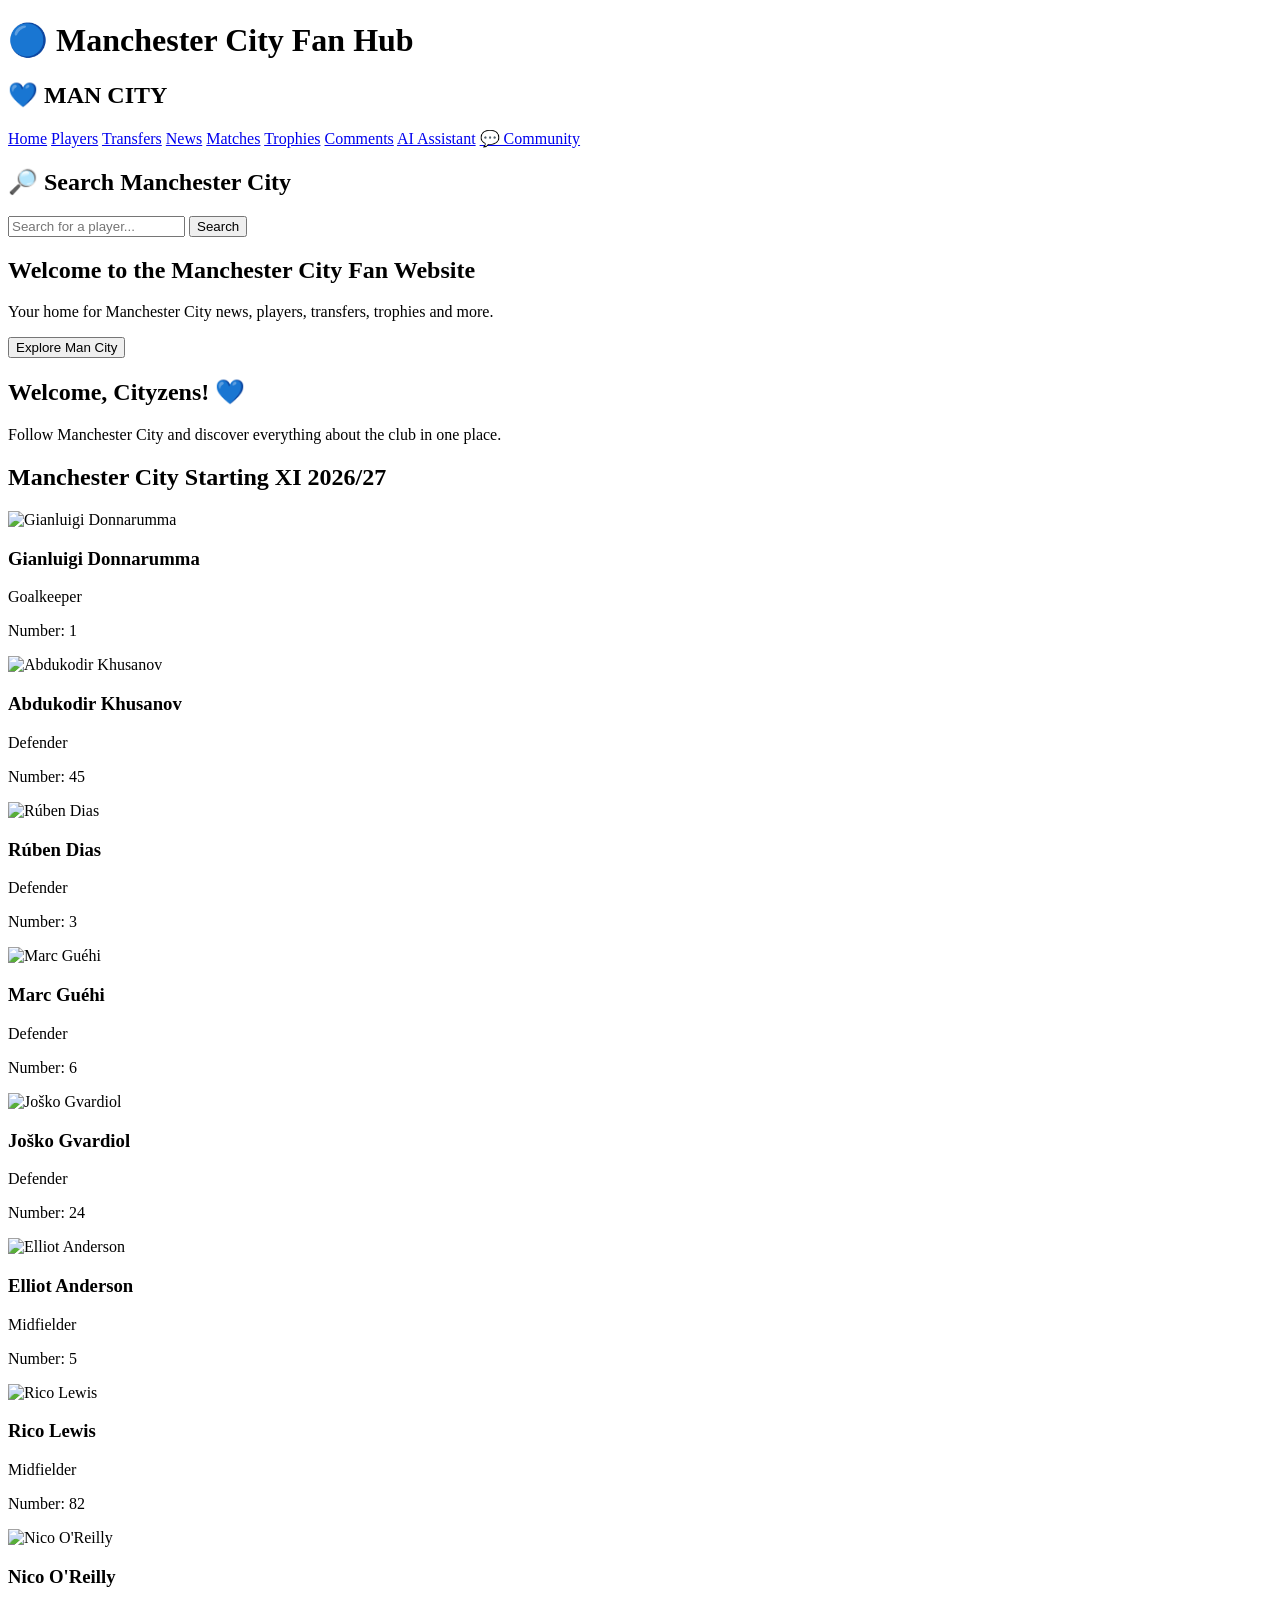
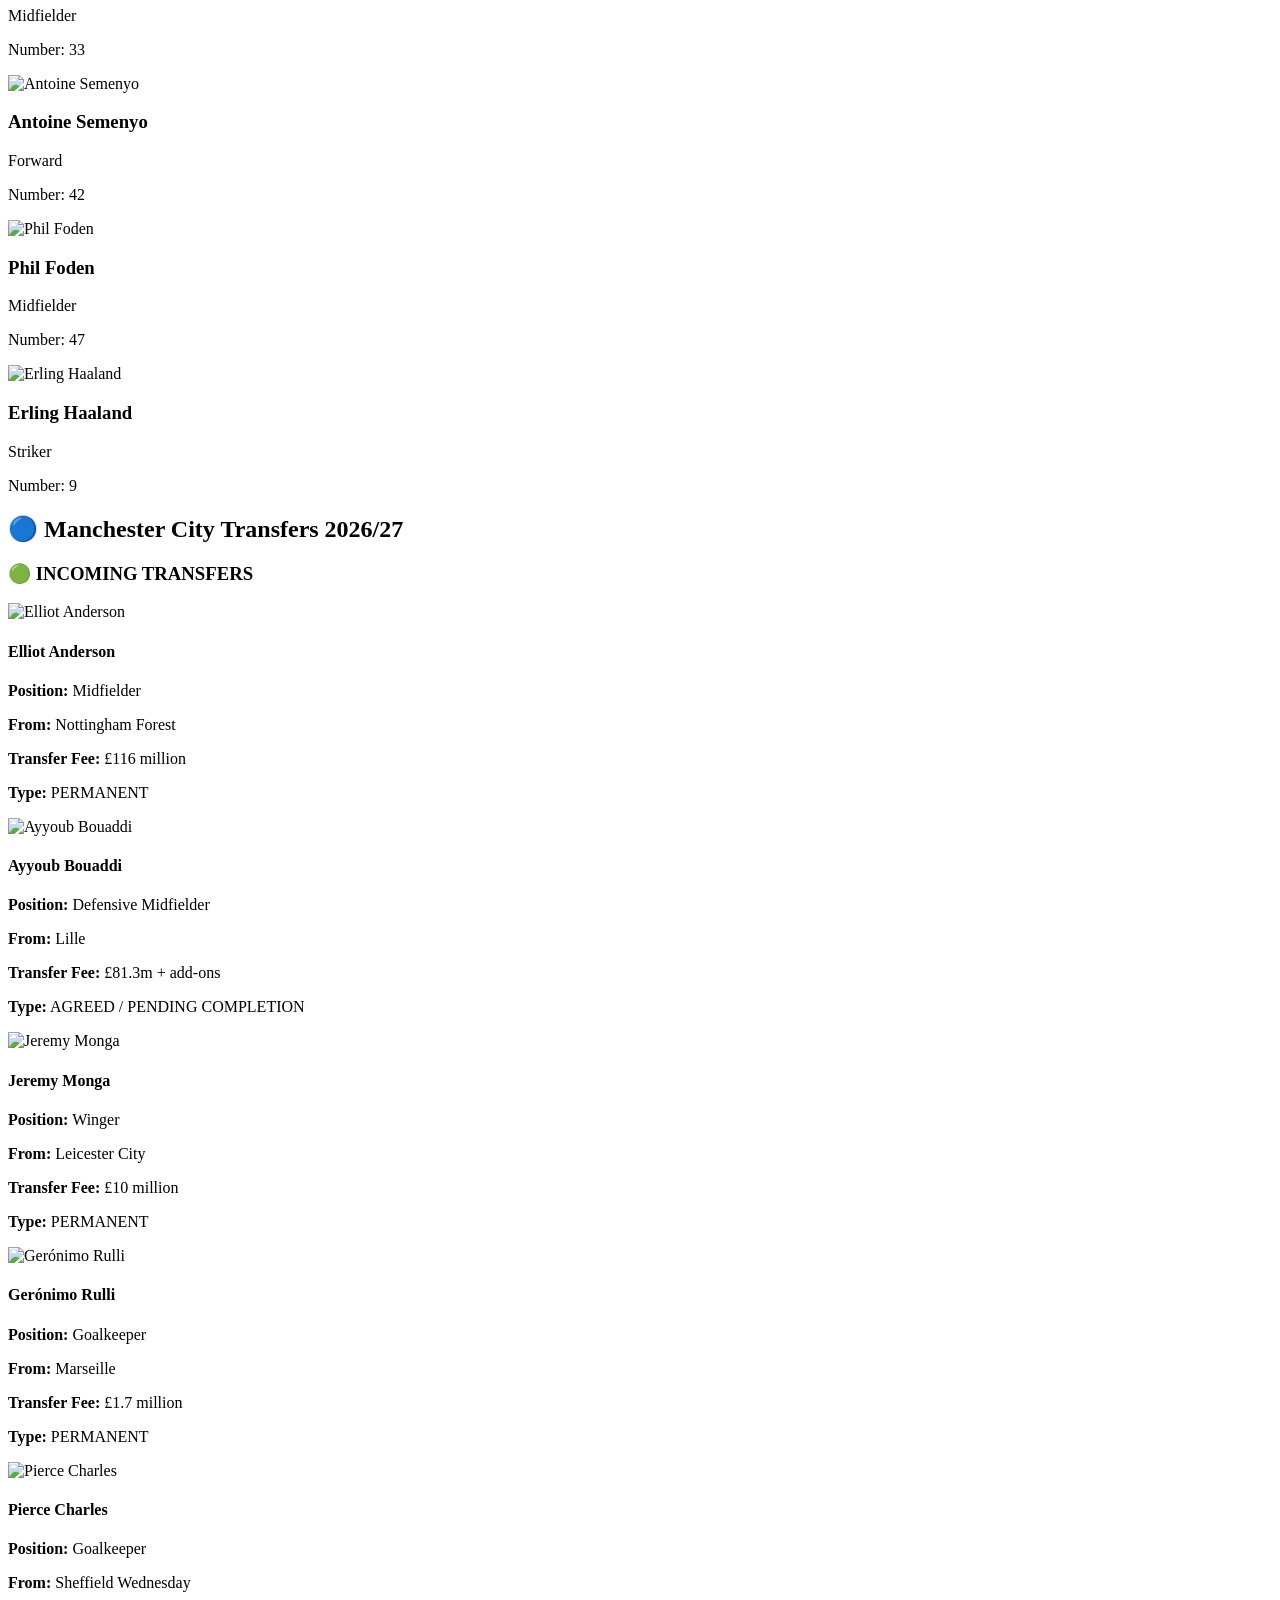
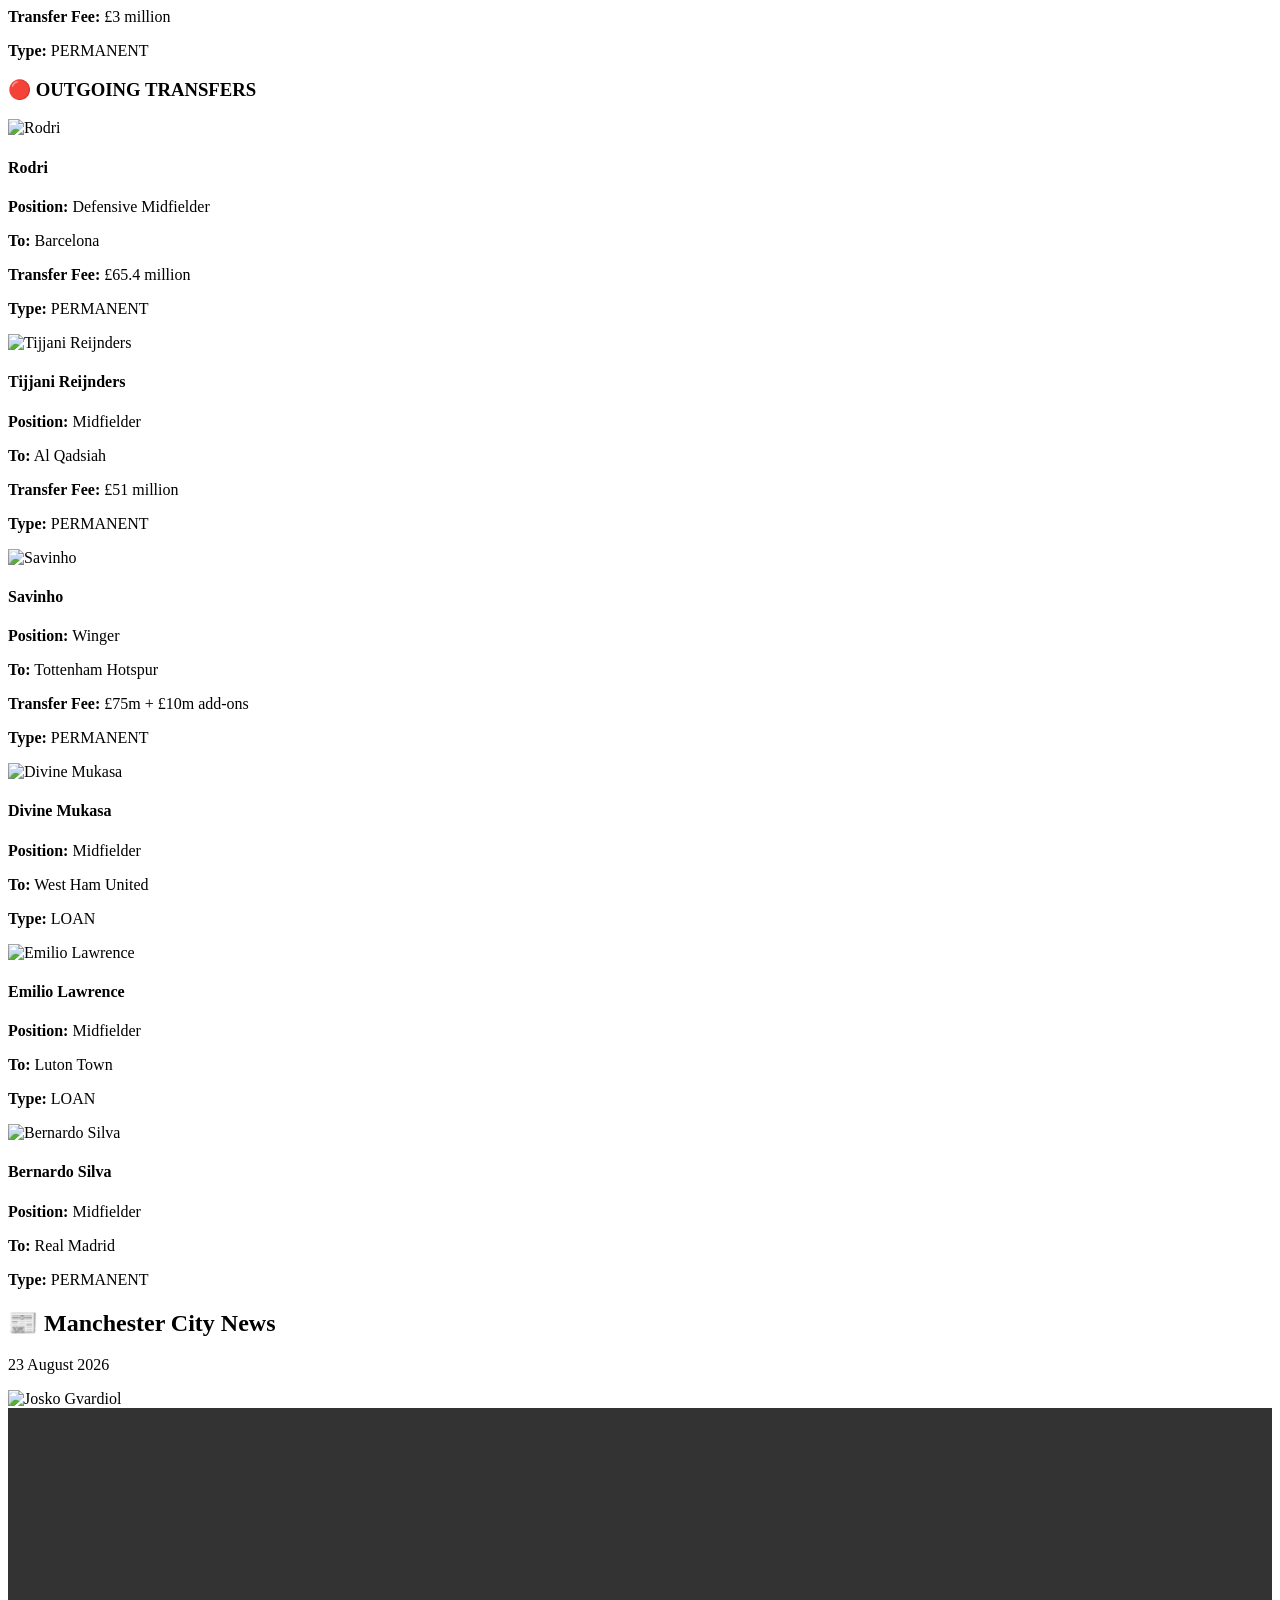
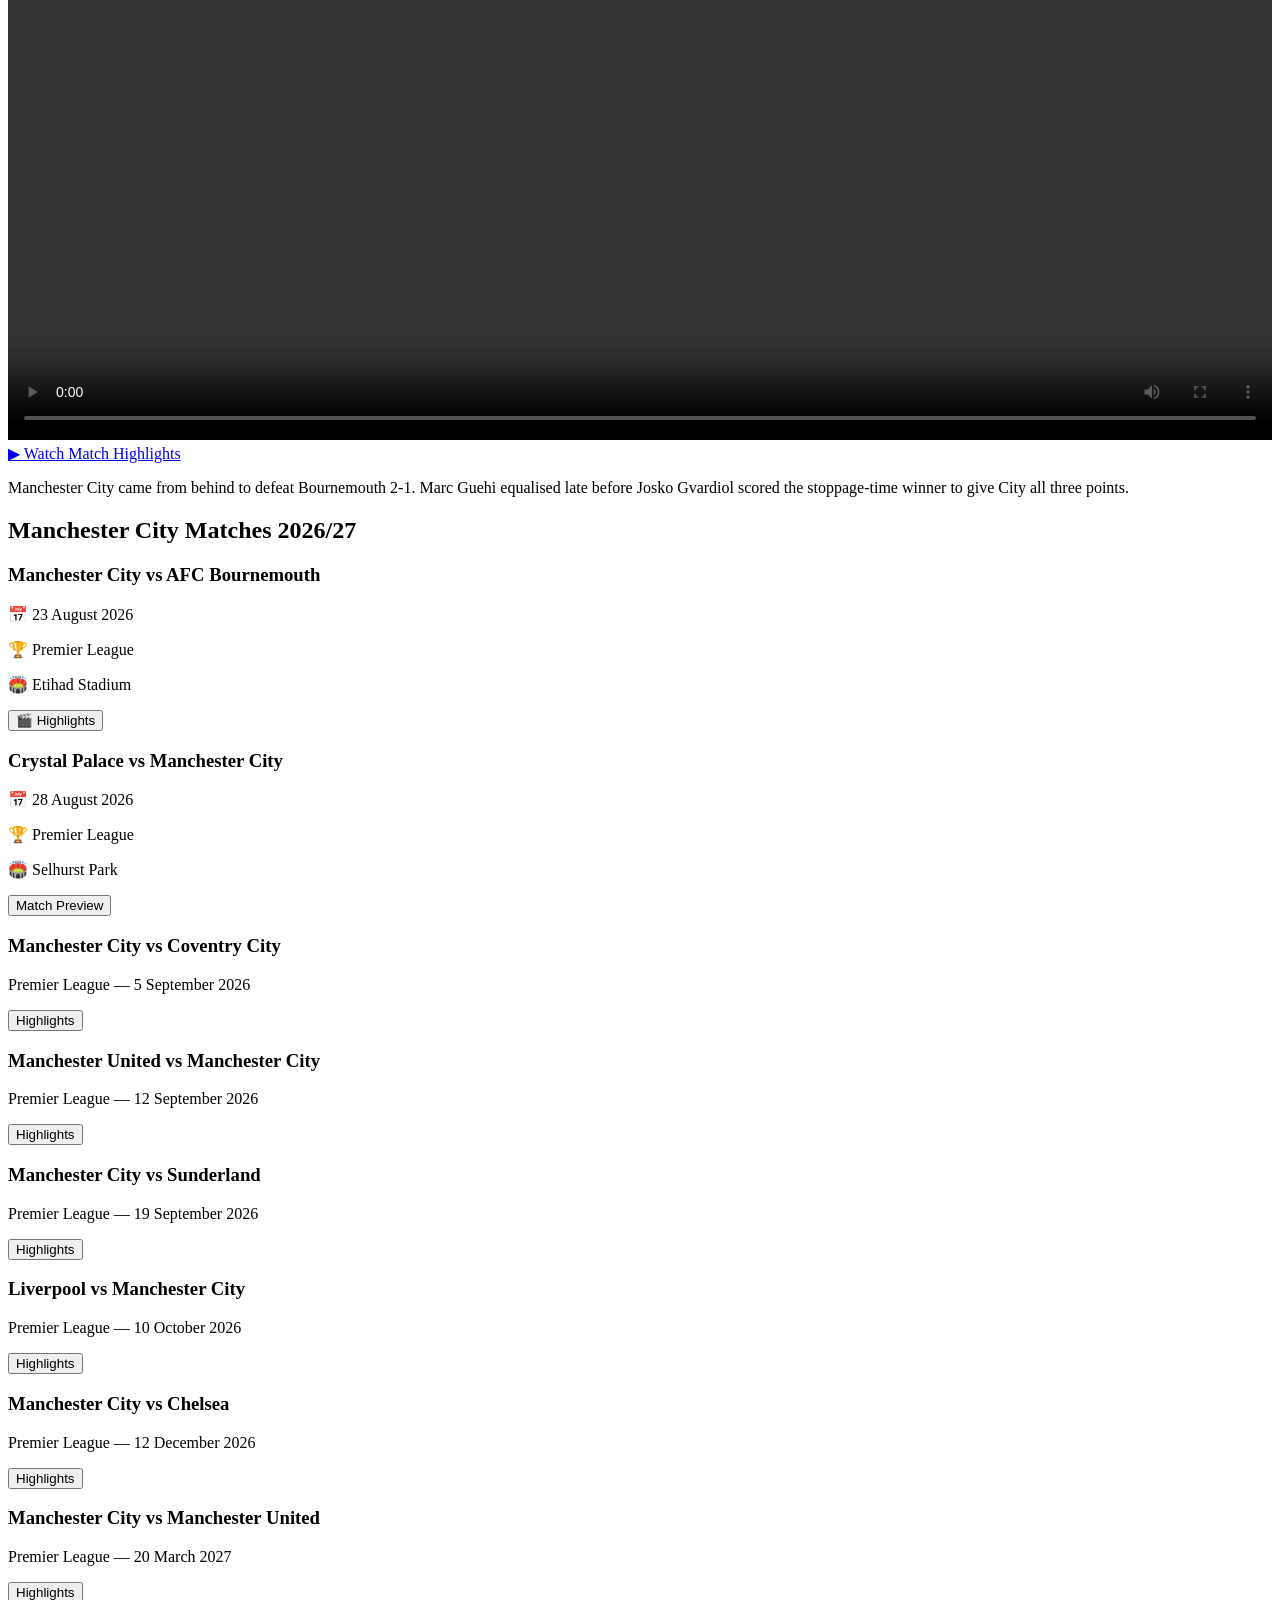
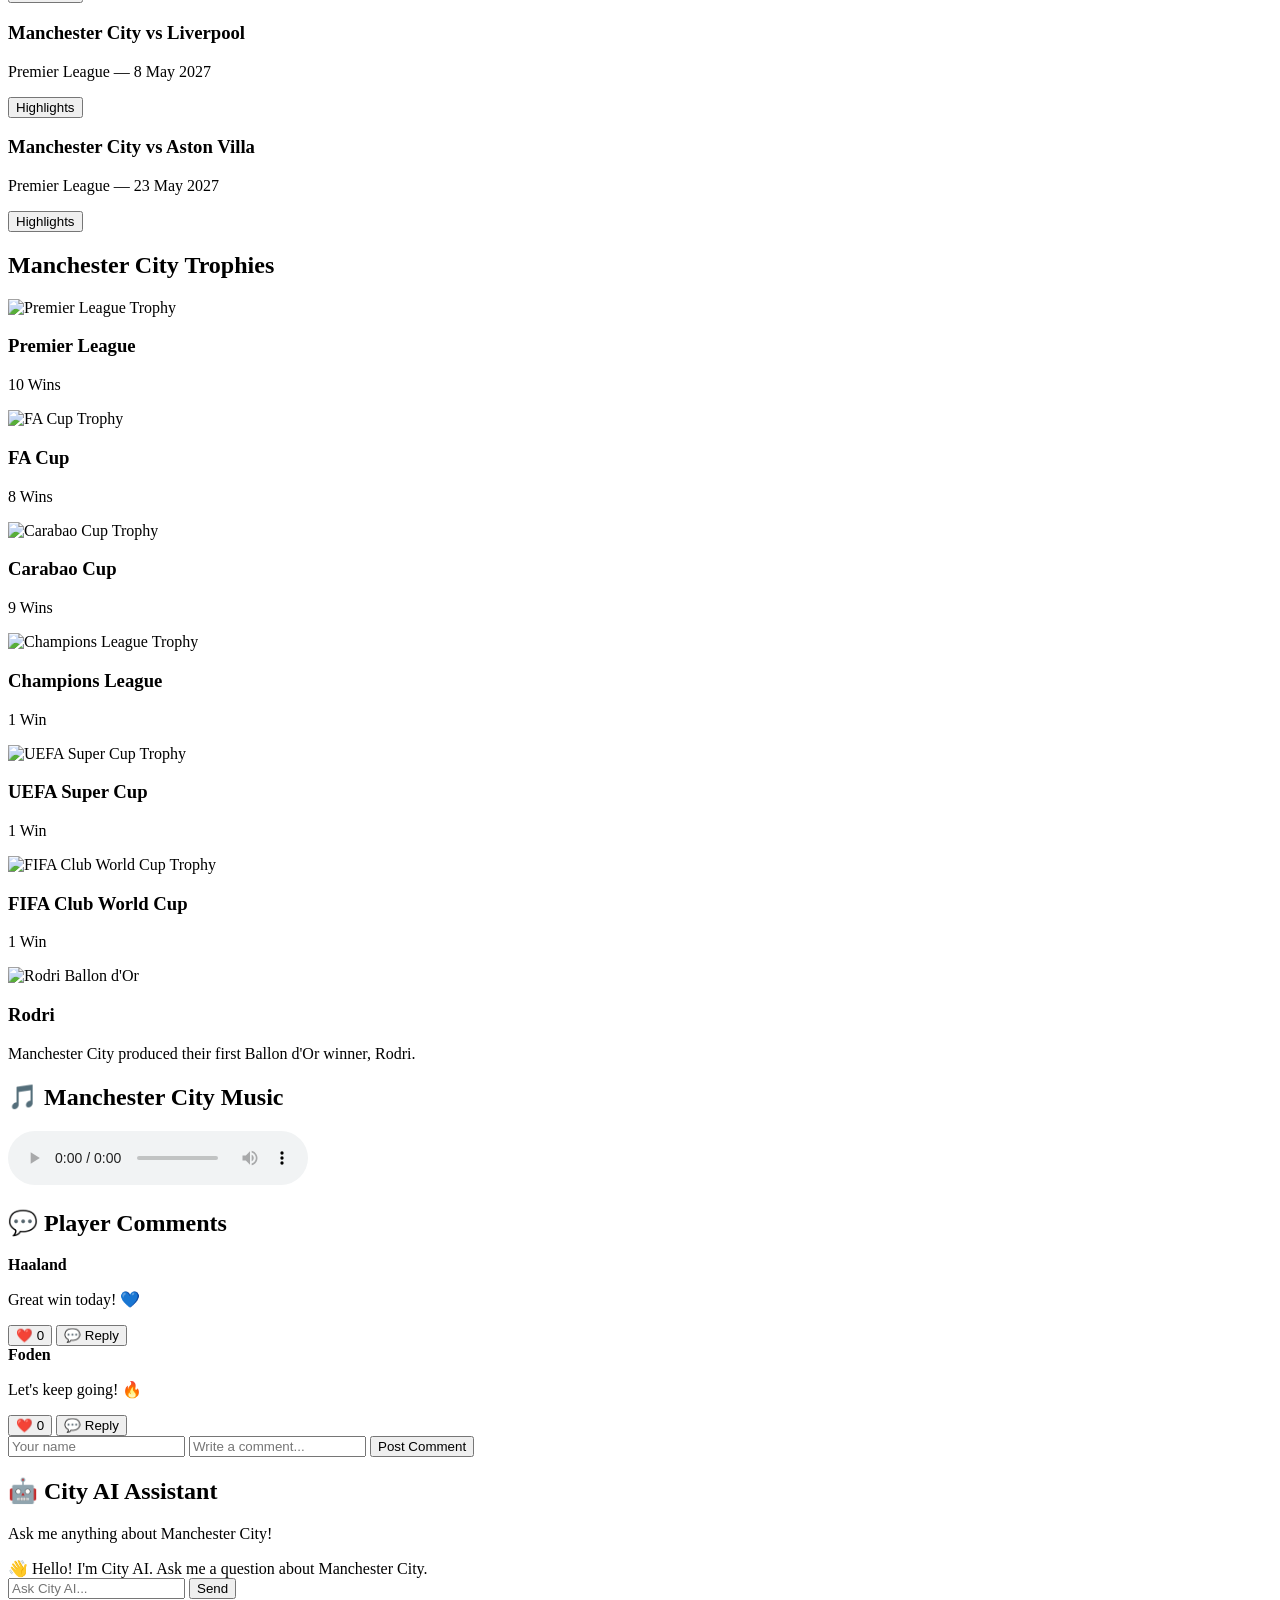
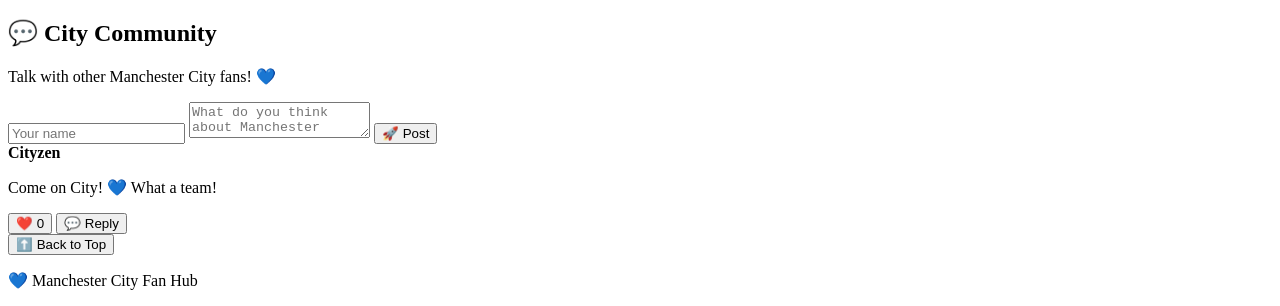
==== index.html @ a570f801 "Create index.html" ====
<!DOCTYPE html>
<html lang="en">

<head>
  <meta charset="UTF-8">
  <meta name="viewport" content="width=device-width, initial-scale=1.0">

  <title>Manchester City Fan Website</title>

  <link rel="stylesheet" href="style.css">
</head>

<body>

  <!-- ================= HEADER ================= -->

  <header>
    <h1>🔵 Manchester City Fan Hub</h1>
  </header>


  <!-- ================= NAVIGATION ================= -->

  <nav>

    <h2>💙 MAN CITY</h2>

    <div class="nav-links">

      <a href="#home">Home</a>
      <a href="#players">Players</a>
      <a href="#transfers">Transfers</a>
      <a href="#news">News</a>
      <a href="#matches">Matches</a>
      <a href="#trophies">Trophies</a>
      <a href="#comments">Comments</a>
      <a href="#ai-assistant">AI Assistant</a>
      <a href="#community">💬 Community</a>

    </div>


    <!-- SEARCH -->

    <section id="city-search">

      <h2>🔎 Search Manchester City</h2>

      <input
        type="text"
        id="searchInput"
        placeholder="Search for a player..."
      >

      <button
        type="button"
        onclick="searchCity()"
      >
        Search
      </button>

      <div id="searchResults"></div>

    </section>

  </nav>


  <!-- ================= HOME ================= -->

  <section id="home" class="hero">

    <h1>
      Welcome to the Manchester City Fan Website
    </h1>

    <p>
      Your home for Manchester City news, players,
      transfers, trophies and more.
    </p>

    <button
      type="button"
      onclick="showMessage()"
    >
      Explore Man City
    </button>

  </section>


  <!-- ================= WELCOME ================= -->

  <section class="welcome">

    <h2>Welcome, Cityzens! 💙</h2>

    <p>
      Follow Manchester City and discover everything
      about the club in one place.
    </p>

  </section>


  <!-- ================= PLAYERS ================= -->

  <section id="players">

    <h2>Manchester City Starting XI 2026/27</h2>

    <div class="players-container">

      <div class="player-card">
        <img src="donnarumma.jpg" alt="Gianluigi Donnarumma">
        <h3>Gianluigi Donnarumma</h3>
        <p>Goalkeeper</p>
        <p>Number: 1</p>
      </div>

      <div class="player-card">
        <img src="khusanov.jpg" alt="Abdukodir Khusanov">
        <h3>Abdukodir Khusanov</h3>
        <p>Defender</p>
        <p>Number: 45</p>
      </div>

      <div class="player-card">
        <img src="dias.jpg" alt="Rúben Dias">
        <h3>Rúben Dias</h3>
        <p>Defender</p>
        <p>Number: 3</p>
      </div>

      <div class="player-card">
        <img src="guehi.jpg" alt="Marc Guéhi">
        <h3>Marc Guéhi</h3>
        <p>Defender</p>
        <p>Number: 6</p>
      </div>

      <div class="player-card">
        <img src="gvardiol.jpg" alt="Joško Gvardiol">
        <h3>Joško Gvardiol</h3>
        <p>Defender</p>
        <p>Number: 24</p>
      </div>

      <div class="player-card">
        <img src="anderson.jpg" alt="Elliot Anderson">
        <h3>Elliot Anderson</h3>
        <p>Midfielder</p>
        <p>Number: 5</p>
      </div>

      <div class="player-card">
        <img src="lewis.jpg" alt="Rico Lewis">
        <h3>Rico Lewis</h3>
        <p>Midfielder</p>
        <p>Number: 82</p>
      </div>

      <div class="player-card">
        <img src="o'reilly.jpg" alt="Nico O'Reilly">
        <h3>Nico O'Reilly</h3>
        <p>Midfielder</p>
        <p>Number: 33</p>
      </div>

      <div class="player-card">
        <img src="semenyo.jpg" alt="Antoine Semenyo">
        <h3>Antoine Semenyo</h3>
        <p>Forward</p>
        <p>Number: 42</p>
      </div>

      <div class="player-card">
        <img src="foden.jpg" alt="Phil Foden">
        <h3>Phil Foden</h3>
        <p>Midfielder</p>
        <p>Number: 47</p>
      </div>

      <div class="player-card">
        <img src="haaland.jpg" alt="Erling Haaland">
        <h3>Erling Haaland</h3>
        <p>Striker</p>
        <p>Number: 9</p>
      </div>

    </div>

  </section>


  <!-- ================= TRANSFERS ================= -->

  <section id="transfers" class="transfer-card">

    <h2>🔵 Manchester City Transfers 2026/27</h2>

    <h3>🟢 INCOMING TRANSFERS</h3>

    <div class="transfer-item">

      <img src="anderson.jpg" alt="Elliot Anderson">

      <h4>Elliot Anderson</h4>

      <p><strong>Position:</strong> Midfielder</p>
      <p><strong>From:</strong> Nottingham Forest</p>
      <p><strong>Transfer Fee:</strong> £116 million</p>
      <p><strong>Type:</strong> PERMANENT</p>

    </div>

    <div class="transfer-item">

      <img src="bouaddi.jpg" alt="Ayyoub Bouaddi">

      <h4>Ayyoub Bouaddi</h4>

      <p><strong>Position:</strong> Defensive Midfielder</p>
      <p><strong>From:</strong> Lille</p>
      <p><strong>Transfer Fee:</strong> £81.3m + add-ons</p>
      <p><strong>Type:</strong> AGREED / PENDING COMPLETION</p>

    </div>

    <div class="transfer-item">

      <img src="monga.jpg" alt="Jeremy Monga">

      <h4>Jeremy Monga</h4>

      <p><strong>Position:</strong> Winger</p>
      <p><strong>From:</strong> Leicester City</p>
      <p><strong>Transfer Fee:</strong> £10 million</p>
      <p><strong>Type:</strong> PERMANENT</p>

    </div>

    <div class="transfer-item">

      <img src="rulli.jpg" alt="Gerónimo Rulli">

      <h4>Gerónimo Rulli</h4>

      <p><strong>Position:</strong> Goalkeeper</p>
      <p><strong>From:</strong> Marseille</p>
      <p><strong>Transfer Fee:</strong> £1.7 million</p>
      <p><strong>Type:</strong> PERMANENT</p>

    </div>

    <div class="transfer-item">

      <img src="charles.jpg" alt="Pierce Charles">

      <h4>Pierce Charles</h4>

      <p><strong>Position:</strong> Goalkeeper</p>
      <p><strong>From:</strong> Sheffield Wednesday</p>
      <p><strong>Transfer Fee:</strong> £3 million</p>
      <p><strong>Type:</strong> PERMANENT</p>

    </div>

    <h3>🔴 OUTGOING TRANSFERS</h3>

    <div class="transfer-item">

      <img src="rodri.jpg" alt="Rodri">

      <h4>Rodri</h4>

      <p><strong>Position:</strong> Defensive Midfielder</p>
      <p><strong>To:</strong> Barcelona</p>
      <p><strong>Transfer Fee:</strong> £65.4 million</p>
      <p><strong>Type:</strong> PERMANENT</p>

    </div>

    <div class="transfer-item">

      <img src="reijnders.jpg" alt="Tijjani Reijnders">

      <h4>Tijjani Reijnders</h4>

      <p><strong>Position:</strong> Midfielder</p>
      <p><strong>To:</strong> Al Qadsiah</p>
      <p><strong>Transfer Fee:</strong> £51 million</p>
      <p><strong>Type:</strong> PERMANENT</p>

    </div>

    <div class="transfer-item">

      <img src="savinho.jpg" alt="Savinho">

      <h4>Savinho</h4>

      <p><strong>Position:</strong> Winger</p>
      <p><strong>To:</strong> Tottenham Hotspur</p>
      <p><strong>Transfer Fee:</strong> £75m + £10m add-ons</p>
      <p><strong>Type:</strong> PERMANENT</p>

    </div>

    <div class="transfer-item">

      <img src="mukasa.jpg" alt="Divine Mukasa">

      <h4>Divine Mukasa</h4>

      <p><strong>Position:</strong> Midfielder</p>
      <p><strong>To:</strong> West Ham United</p>
      <p><strong>Type:</strong> LOAN</p>

    </div>

    <div class="transfer-item">

      <img src="emilio.jpg" alt="Emilio Lawrence">

      <h4>Emilio Lawrence</h4>

      <p><strong>Position:</strong> Midfielder</p>
      <p><strong>To:</strong> Luton Town</p>
      <p><strong>Type:</strong> LOAN</p>

    </div>

    <div class="transfer-item">

      <img src="B.Silva.jpg" alt="Bernardo Silva">

      <h4>Bernardo Silva</h4>

      <p><strong>Position:</strong> Midfielder</p>
      <p><strong>To:</strong> Real Madrid</p>
      <p><strong>Type:</strong> PERMANENT</p>

    </div>

  </section>


  <!-- ================= NEWS ================= -->

  <section id="news" class="news-card">

    <h2>📰 Manchester City News</h2>

    <p class="news-date">
      23 August 2026
    </p>

    <img
      src="Gvar.jpg"
      alt="Josko Gvardiol"
    >

    <video controls width="100%">

      <source
        src="Bournemouth highlights.mp4"
        type="video/mp4"
      >

      Your browser does not support video.

    </video>

    <a
      href="https://www.mancity.com/citytv/mens/manchester-city-2-1-bournemouth-two-minute-highlights-63923095"
      target="_blank"
      rel="noopener"
    >
      ▶ Watch Match Highlights
    </a>

    <p>
      Manchester City came from behind to defeat Bournemouth 2-1.
      Marc Guehi equalised late before Josko Gvardiol scored
      the stoppage-time winner to give City all three points.
    </p>

  </section>


  <!-- ================= MATCHES ================= -->

  <section id="matches">

    <h2>Manchester City Matches 2026/27</h2>

    <div class="match-card">

      <h3>Manchester City vs AFC Bournemouth</h3>

      <p>📅 23 August 2026</p>
      <p>🏆 Premier League</p>
      <p>🏟️ Etihad Stadium</p>

      <button
        type="button"
        onclick="watchMatch('https://www.mancity.com/citytv/mens/extended-highlights-manchester-city-2-1-bournemouth-august-2026-63923099')"
      >
        🎬 Highlights
      </button>

    </div>

    <div class="match-card">

      <h3>Crystal Palace vs Manchester City</h3>

      <p>📅 28 August 2026</p>
      <p>🏆 Premier League</p>
      <p>🏟️ Selhurst Park</p>

      <button type="button">
        Match Preview
      </button>

    </div>

    <div class="match-card">

      <h3>Manchester City vs Coventry City</h3>

      <p>Premier League — 5 September 2026</p>

      <button type="button">
        Highlights
      </button>

    </div>

    <div class="match-card">

      <h3>Manchester United vs Manchester City</h3>

      <p>Premier League — 12 September 2026</p>

      <button type="button">
        Highlights
      </button>

    </div>

    <div class="match-card">

      <h3>Manchester City vs Sunderland</h3>

      <p>Premier League — 19 September 2026</p>

      <button type="button">
        Highlights
      </button>

    </div>

    <div class="match-card">

      <h3>Liverpool vs Manchester City</h3>

      <p>Premier League — 10 October 2026</p>

      <button type="button">
        Highlights
      </button>

    </div>

    <div class="match-card">

      <h3>Manchester City vs Chelsea</h3>

      <p>Premier League — 12 December 2026</p>

      <button type="button">
        Highlights
      </button>

    </div>

    <div class="match-card">

      <h3>Manchester City vs Manchester United</h3>

      <p>Premier League — 20 March 2027</p>

      <button type="button">
        Highlights
      </button>

    </div>

    <div class="match-card">

      <h3>Manchester City vs Liverpool</h3>

      <p>Premier League — 8 May 2027</p>

      <button type="button">
        Highlights
      </button>

    </div>

    <div class="match-card">

      <h3>Manchester City vs Aston Villa</h3>

      <p>Premier League — 23 May 2027</p>

      <button type="button">
        Highlights
      </button>

    </div>

  </section>


  <!-- ================= TROPHIES ================= -->

  <section id="trophies" class="trophies">

    <h2>Manchester City Trophies</h2>

    <div class="trophy-container">

      <div class="trophy-card">

        <img
          src="premier-league.jpg"
          alt="Premier League Trophy"
        >

        <h3>Premier League</h3>

        <p>10 Wins</p>

      </div>

      <div class="trophy-card">

        <img
          src="fa-cup.jpg"
          alt="FA Cup Trophy"
        >

        <h3>FA Cup</h3>

        <p>8 Wins</p>

      </div>

      <div class="trophy-card">

        <img
          src="carabao-cup.jpg"
          alt="Carabao Cup Trophy"
        >

        <h3>Carabao Cup</h3>

        <p>9 Wins</p>

      </div>

      <div class="trophy-card">

        <img
          src="champions-league.jpg"
          alt="Champions League Trophy"
        >

        <h3>Champions League</h3>

        <p>1 Win</p>

      </div>

      <div class="trophy-card">

        <img
          src="super-cup.jpg"
          alt="UEFA Super Cup Trophy"
        >

        <h3>UEFA Super Cup</h3>

        <p>1 Win</p>

      </div>

      <div class="trophy-card">

        <img
          src="club-world-cup.jpg"
          alt="FIFA Club World Cup Trophy"
        >

        <h3>FIFA Club World Cup</h3>

        <p>1 Win</p>

      </div>

      <div class="trophy-card">

        <img
          src="Ballon.jpg"
          alt="Rodri Ballon d'Or"
        >

        <h3>Rodri</h3>

        <p>
          Manchester City produced their first Ballon d'Or winner,
          Rodri.
        </p>

      </div>

    </div>

  </section>


  <!-- ================= MUSIC ================= -->

  <section class="music">

    <h2>🎵 Manchester City Music</h2>

    <audio controls>

      <source
        src="music.mp3"
        type="audio/mpeg"
      >

      Your browser does not support the audio element.

    </audio>

  </section>


  <!-- ================= COMMENTS ================= -->

  <section id="comments">

    <h2>💬 Player Comments</h2>

    <div id="commentList">

      <div class="comment">

        <strong>Haaland</strong>

        <p>Great win today! 💙</p>

        <button
          type="button"
          onclick="likeComment(this)"
        >
          ❤️ <span>0</span>
        </button>

        <button
          type="button"
          onclick="replyToComment(this)"
        >
          💬 Reply
        </button>

        <div class="replyBox"></div>

      </div>


      <div class="comment">

        <strong>Foden</strong>

        <p>Let's keep going! 🔥</p>

        <button
          type="button"
          onclick="likeComment(this)"
        >
          ❤️ <span>0</span>
        </button>

        <button
          type="button"
          onclick="replyToComment(this)"
        >
          💬 Reply
        </button>

        <div class="replyBox"></div>

      </div>

    </div>


    <input
      type="text"
      id="commentName"
      placeholder="Your name"
    >

    <input
      type="text"
      id="commentText"
      placeholder="Write a comment..."
    >

    <button
      type="button"
      onclick="addComment()"
    >
      Post Comment
    </button>

  </section>


  <!-- ================= AI ASSISTANT ================= -->

  <section
    id="ai-assistant"
    class="ai-assistant"
  >

    <h2>🤖 City AI Assistant</h2>

    <p>
      Ask me anything about Manchester City!
    </p>

    <div id="messages">

      <div class="ai-message">
        👋 Hello! I'm City AI.
        Ask me a question about Manchester City.
      </div>

    </div>


    <div class="chat-input">

      <input
        type="text"
        id="user-input"
        placeholder="Ask City AI..."
      >

      <button
        type="button"
        onclick="sendMessage()"
      >
        Send
      </button>

    </div>

  </section>


  <!-- ================= COMMUNITY ================= -->

  <section id="community" class="community">

    <h2>💬 City Community</h2>

    <p>
      Talk with other Manchester City fans! 💙
    </p>


    <!-- CREATE COMMUNITY POST -->

    <div class="community-form">

      <input
        type="text"
        id="communityName"
        placeholder="Your name"
      >

      <textarea
        id="communityText"
        placeholder="What do you think about Manchester City?"
      ></textarea>

      <button
        type="button"
        onclick="addCommunityPost()"
      >
        🚀 Post
      </button>

    </div>


    <!-- COMMUNITY POSTS -->

    <div id="communityPosts">

      <div class="community-post">

        <strong>Cityzen</strong>

        <p>
          Come on City! 💙 What a team!
        </p>

        <button
          type="button"
          onclick="likeCommunityPost(this)"
        >
          ❤️ <span>0</span>
        </button>

        <button
          type="button"
          onclick="replyCommunityPost(this)"
        >
          💬 Reply
        </button>

        <div class="community-replies"></div>

      </div>

    </div>

  </section>


  <!-- ================= BACK TO TOP ================= -->

  <button
    id="backToTop"
    type="button"
    onclick="window.scrollTo({top: 0, behavior: 'smooth'})"
  >
    ⬆️ Back to Top
  </button>


  <!-- ================= FOOTER ================= -->

  <footer>

    <p>
      💙 Manchester City Fan Hub
    </p>

  </footer>


  <!-- ================= JAVASCRIPT ================= -->

  <script
    type="module"
    src="script.js"
  ></script>


  <!-- ================= EXTRA WEBSITE FUNCTIONS ================= -->

  <script>

    function showMessage() {

      alert(
        "💙 Welcome to the Manchester City Fan Hub!"
      );

    }


    function searchCity() {

      const input =
        document.getElementById("searchInput");

      const results =
        document.getElementById("searchResults");

      const search =
        input.value.toLowerCase().trim();


      if (search === "") {

        results.textContent =
          "Please enter something to search.";

        return;

      }


      if (search.includes("player")) {

        document
          .getElementById("players")
          .scrollIntoView({
            behavior: "smooth"
          });

        results.textContent =
          "⚽ Opening Players...";

      }

      else if (search.includes("transfer")) {

        document
          .getElementById("transfers")
          .scrollIntoView({
            behavior: "smooth"
          });

        results.textContent =
          "🔄 Opening Transfers...";

      }

      else if (search.includes("news")) {

        document
          .getElementById("news")
          .scrollIntoView({
            behavior: "smooth"
          });

        results.textContent =
          "📰 Opening News...";

      }

      else if (search.includes("match")) {

        document
          .getElementById("matches")
          .scrollIntoView({
            behavior: "smooth"
          });

        results.textContent =
          "🏟️ Opening Matches...";

      }

      else if (search.includes("trophy")) {

        document
          .getElementById("trophies")
          .scrollIntoView({
            behavior: "smooth"
          });

        results.textContent =
          "🏆 Opening Trophies...";

      }

      else if (
        search.includes("ai") ||
        search.includes("assistant") ||
        search.includes("chat")
      ) {

        document
          .getElementById("ai-assistant")
          .scrollIntoView({
            behavior: "smooth"
          });

        results.textContent =
          "🤖 Opening City AI...";

      }

      else if (
        search.includes("comment") ||
        search.includes("community")
      ) {

        document
          .getElementById("community")
          .scrollIntoView({
            behavior: "smooth"
          });

        results.textContent =
          "💬 Opening Community...";

      }

      else {

        results.textContent =
          "🔎 Try searching for players, transfers, news, matches, trophies, AI or community.";

      }

    }


    function watchMatch(url) {

      window.open(
        url,
        "_blank"
      );

    }

  </script>

</body>

</html>
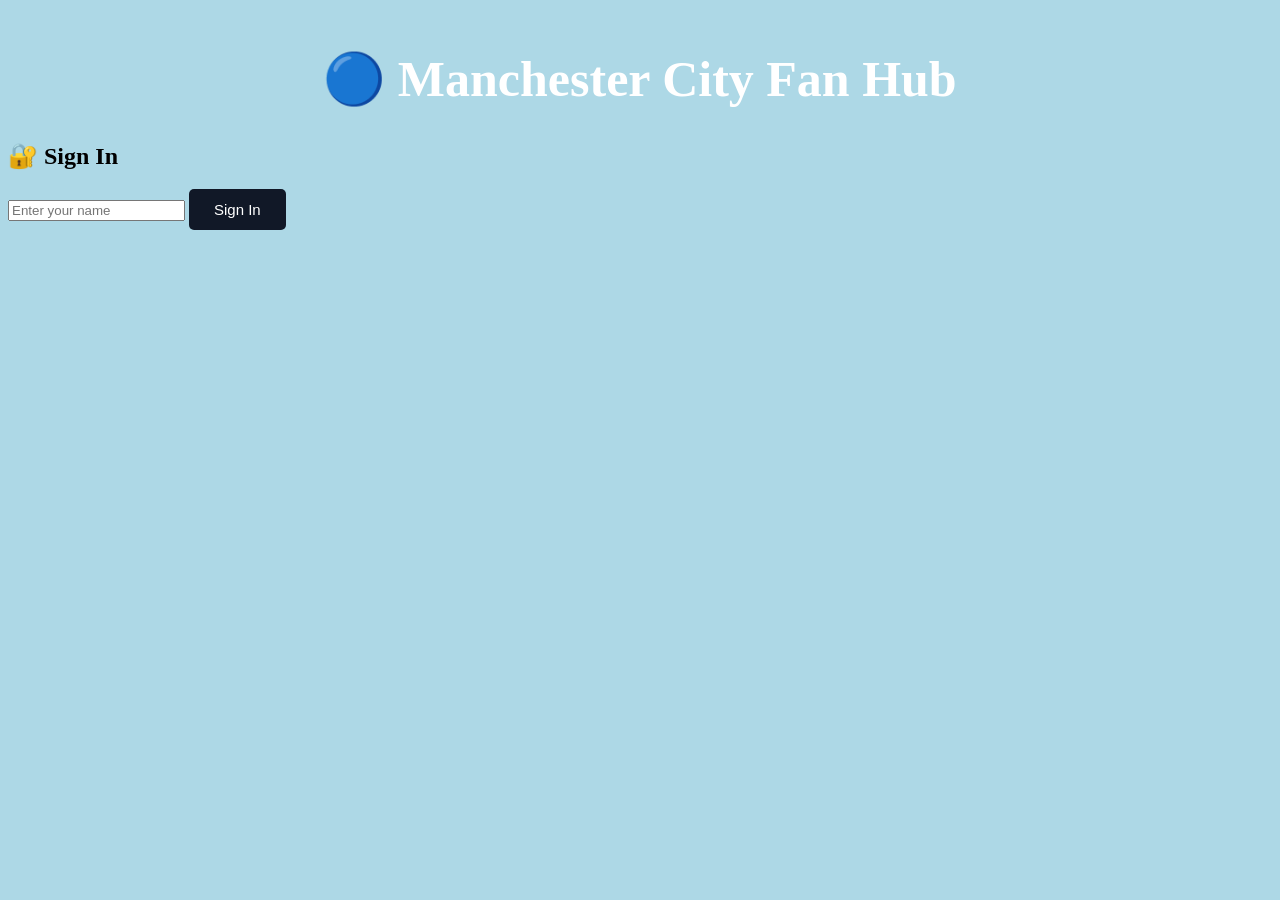
==== commit 4c4b92fc: "Update index.html" ====
--- a/index.html
+++ b/index.html
@@ -1,895 +1,749 @@
-<!DOCTYPE html>
-<html lang="en">
-
-<head>
+<!DOCTYPE html><html lang="en"><head>
   <meta charset="UTF-8">
   <meta name="viewport" content="width=device-width, initial-scale=1.0">
-
   <title>Manchester City Fan Website</title>
-
   <link rel="stylesheet" href="style.css">
-</head>
-
-<body>
-
-  <!-- ================= HEADER ================= -->
-
-  <header>
-    <h1>🔵 Manchester City Fan Hub</h1>
-  </header>
-
-
-  <!-- ================= NAVIGATION ================= -->
-
-  <nav>
-
-    <h2>💙 MAN CITY</h2>
-
-    <div class="nav-links">
-
-      <a href="#home">Home</a>
-      <a href="#players">Players</a>
-      <a href="#transfers">Transfers</a>
-      <a href="#news">News</a>
-      <a href="#matches">Matches</a>
-      <a href="#trophies">Trophies</a>
-      <a href="#comments">Comments</a>
-      <a href="#ai-assistant">AI Assistant</a>
-      <a href="#community">💬 Community</a>
-
-    </div>
-
-
-    <!-- SEARCH -->
-
-    <section id="city-search">
-
-      <h2>🔎 Search Manchester City</h2>
-
-      <input
-        type="text"
-        id="searchInput"
-        placeholder="Search for a player..."
-      >
+</head><body>  <!-- ================= SIGN IN SCREEN ================= -->  <div id="loginScreen"><h1>🔵 Manchester City Fan Hub</h1>
+
+<div class="signin-box">
+
+  <h2>🔐 Sign In</h2>
+
+  <input
+    type="text"
+    id="username"
+    placeholder="Enter your name"
+  >
+
+  <button type="button" onclick="signIn()">
+    Sign In
+  </button>
+
+</div>
+
+  </div>  <!-- ================= WEBSITE CONTENT ================= -->  <div id="websiteContent" style="display: none;"><!-- ================= HEADER ================= -->
+
+<nav>
+
+  <h2>💙 MAN CITY</h2>
+
+  <div class="nav-links">
+
+    <a href="#home">Home</a>
+    <a href="#players">Players</a>
+    <a href="#transfers">Transfers</a>
+    <a href="#news">News</a>
+    <a href="#matches">Matches</a>
+    <a href="#trophies">Trophies</a>
+    <a href="#comments">Comments</a>
+    <a href="#ai-assistant">AI Assistant</a>
+    <a href="#community">💬 Community</a>
+
+  </div>
+
+
+  <!-- ================= SEARCH ================= -->
+
+  <section id="city-search">
+
+    <h2>🔎 Search Manchester City</h2>
+
+    <input
+      type="text"
+      id="searchInput"
+      placeholder="Search players, news, matches..."
+    >
+
+    <button type="button" onclick="searchCity()">
+      Search
+    </button>
+
+    <div id="searchResults"></div>
+
+  </section>
+
+</nav>
+
+
+<!-- ================= HOME ================= -->
+
+<section id="home" class="hero">
+
+  <h1>
+    Welcome to the Manchester City Fan Website
+  </h1>
+
+  <p>
+    Your home for Manchester City news, players,
+    transfers, trophies and more.
+  </p>
+
+  <button type="button" onclick="showMessage()">
+    Explore Man City
+  </button>
+
+</section>
+
+
+<!-- ================= WELCOME ================= -->
+
+<section class="welcome">
+
+  <h2>Welcome, Cityzens! 💙</h2>
+
+  <p>
+    Follow Manchester City and discover everything
+    about the club in one place.
+  </p>
+
+</section>
+
+
+<!-- ================= PLAYERS ================= -->
+
+<section id="players">
+
+  <h2>Manchester City Starting XI 2026/27</h2>
+
+  <div class="players-container">
+
+    <div class="player-card">
+      <img src="donnarumma.jpg" alt="Gianluigi Donnarumma">
+      <h3>Gianluigi Donnarumma</h3>
+      <p>Goalkeeper</p>
+      <p>Number: 1</p>
+    </div>
+
+    <div class="player-card">
+      <img src="khusanov.jpg" alt="Abdukodir Khusanov">
+      <h3>Abdukodir Khusanov</h3>
+      <p>Defender</p>
+      <p>Number: 45</p>
+    </div>
+
+    <div class="player-card">
+      <img src="dias.jpg" alt="Rúben Dias">
+      <h3>Rúben Dias</h3>
+      <p>Defender</p>
+      <p>Number: 3</p>
+    </div>
+
+    <div class="player-card">
+      <img src="guehi.jpg" alt="Marc Guéhi">
+      <h3>Marc Guéhi</h3>
+      <p>Defender</p>
+      <p>Number: 6</p>
+    </div>
+
+    <div class="player-card">
+      <img src="gvardiol.jpg" alt="Joško Gvardiol">
+      <h3>Joško Gvardiol</h3>
+      <p>Defender</p>
+      <p>Number: 24</p>
+    </div>
+
+    <div class="player-card">
+      <img src="anderson.jpg" alt="Elliot Anderson">
+      <h3>Elliot Anderson</h3>
+      <p>Midfielder</p>
+      <p>Number: 5</p>
+    </div>
+
+    <div class="player-card">
+      <img src="lewis.jpg" alt="Rico Lewis">
+      <h3>Rico Lewis</h3>
+      <p>Midfielder</p>
+      <p>Number: 82</p>
+    </div>
+
+    <div class="player-card">
+      <img src="o'reilly.jpg" alt="Nico O'Reilly">
+      <h3>Nico O'Reilly</h3>
+      <p>Midfielder</p>
+      <p>Number: 33</p>
+    </div>
+
+    <div class="player-card">
+      <img src="semenyo.jpg" alt="Antoine Semenyo">
+      <h3>Antoine Semenyo</h3>
+      <p>Forward</p>
+      <p>Number: 42</p>
+    </div>
+
+    <div class="player-card">
+      <img src="foden.jpg" alt="Phil Foden">
+      <h3>Phil Foden</h3>
+      <p>Midfielder</p>
+      <p>Number: 47</p>
+    </div>
+
+    <div class="player-card">
+      <img src="haaland.jpg" alt="Erling Haaland">
+      <h3>Erling Haaland</h3>
+      <p>Striker</p>
+      <p>Number: 9</p>
+    </div>
+
+  </div>
+
+</section>
+
+
+<!-- ================= TRANSFERS ================= -->
+
+<section id="transfers" class="transfer-card">
+
+  <h2>🔵 Manchester City Transfers 2026/27</h2>
+
+  <h3>🟢 INCOMING TRANSFERS</h3>
+
+  <div class="transfer-item">
+    <img src="anderson.jpg" alt="Elliot Anderson">
+    <h4>Elliot Anderson</h4>
+    <p><strong>Position:</strong> Midfielder</p>
+    <p><strong>From:</strong> Nottingham Forest</p>
+    <p><strong>Transfer Fee:</strong> £116 million</p>
+    <p><strong>Type:</strong> PERMANENT</p>
+  </div>
+
+  <div class="transfer-item">
+    <img src="bouaddi.jpg" alt="Ayyoub Bouaddi">
+    <h4>Ayyoub Bouaddi</h4>
+    <p><strong>Position:</strong> Defensive Midfielder</p>
+    <p><strong>From:</strong> Lille</p>
+    <p><strong>Transfer Fee:</strong> £81.3m + add-ons</p>
+    <p><strong>Type:</strong> AGREED / PENDING COMPLETION</p>
+  </div>
+
+  <div class="transfer-item">
+    <img src="monga.jpg" alt="Jeremy Monga">
+    <h4>Jeremy Monga</h4>
+    <p><strong>Position:</strong> Winger</p>
+    <p><strong>From:</strong> Leicester City</p>
+    <p><strong>Transfer Fee:</strong> £10 million</p>
+    <p><strong>Type:</strong> PERMANENT</p>
+  </div>
+
+  <div class="transfer-item">
+    <img src="rulli.jpg" alt="Gerónimo Rulli">
+    <h4>Gerónimo Rulli</h4>
+    <p><strong>Position:</strong> Goalkeeper</p>
+    <p><strong>From:</strong> Marseille</p>
+    <p><strong>Transfer Fee:</strong> £1.7 million</p>
+    <p><strong>Type:</strong> PERMANENT</p>
+  </div>
+
+  <div class="transfer-item">
+    <img src="charles.jpg" alt="Pierce Charles">
+    <h4>Pierce Charles</h4>
+    <p><strong>Position:</strong> Goalkeeper</p>
+    <p><strong>From:</strong> Sheffield Wednesday</p>
+    <p><strong>Transfer Fee:</strong> £3 million</p>
+    <p><strong>Type:</strong> PERMANENT</p>
+  </div>
+
+
+  <h3>🔴 OUTGOING TRANSFERS</h3>
+
+  <div class="transfer-item">
+    <img src="rodri.jpg" alt="Rodri">
+    <h4>Rodri</h4>
+    <p><strong>Position:</strong> Defensive Midfielder</p>
+    <p><strong>To:</strong> Barcelona</p>
+    <p><strong>Transfer Fee:</strong> £65.4 million</p>
+    <p><strong>Type:</strong> PERMANENT</p>
+  </div>
+
+  <div class="transfer-item">
+    <img src="reijnders.jpg" alt="Tijjani Reijnders">
+    <h4>Tijjani Reijnders</h4>
+    <p><strong>Position:</strong> Midfielder</p>
+    <p><strong>To:</strong> Al Qadsiah</p>
+    <p><strong>Transfer Fee:</strong> £51 million</p>
+    <p><strong>Type:</strong> PERMANENT</p>
+  </div>
+
+  <div class="transfer-item">
+    <img src="savinho.jpg" alt="Savinho">
+    <h4>Savinho</h4>
+    <p><strong>Position:</strong> Winger</p>
+    <p><strong>To:</strong> Tottenham Hotspur</p>
+    <p><strong>Transfer Fee:</strong> £75m + £10m add-ons</p>
+    <p><strong>Type:</strong> PERMANENT</p>
+  </div>
+
+  <div class="transfer-item">
+    <img src="mukasa.jpg" alt="Divine Mukasa">
+    <h4>Divine Mukasa</h4>
+    <p><strong>Position:</strong> Midfielder</p>
+    <p><strong>To:</strong> West Ham United</p>
+    <p><strong>Type:</strong> LOAN</p>
+  </div>
+
+  <div class="transfer-item">
+    <img src="emilio.jpg" alt="Emilio Lawrence">
+    <h4>Emilio Lawrence</h4>
+    <p><strong>Position:</strong> Midfielder</p>
+    <p><strong>To:</strong> Luton Town</p>
+    <p><strong>Type:</strong> LOAN</p>
+  </div>
+
+  <div class="transfer-item">
+    <img src="B.Silva.jpg" alt="Bernardo Silva">
+    <h4>Bernardo Silva</h4>
+    <p><strong>Position:</strong> Midfielder</p>
+    <p><strong>To:</strong> Real Madrid</p>
+    <p><strong>Type:</strong> PERMANENT</p>
+  </div>
+
+</section>
+
+
+<!-- ================= NEWS ================= -->
+
+<section id="news" class="news-card">
+
+  <h2>📰 Manchester City News</h2>
+
+  <p class="news-date">23 August 2026</p>
+
+  <img src="Gvar.jpg" alt="Josko Gvardiol">
+
+  <video controls width="100%">
+    <source src="Bournemouth highlights.mp4" type="video/mp4">
+    Your browser does not support video.
+  </video>
+
+  <a
+    href="https://www.mancity.com/citytv/mens/manchester-city-2-1-bournemouth-two-minute-highlights-63923095"
+    target="_blank"
+    rel="noopener"
+  >
+    ▶ Watch Match Highlights
+  </a>
+
+  <p>
+    Manchester City came from behind to defeat Bournemouth 2-1.
+    Marc Guehi equalised late before Josko Gvardiol scored
+    the stoppage-time winner to give City all three points.
+  </p>
+
+</section>
+
+
+<!-- ================= MATCHES ================= -->
+
+<section id="matches">
+
+  <h2>Manchester City Matches 2026/27</h2>
+
+  <div class="match-card">
+    <h3>Manchester City vs AFC Bournemouth</h3>
+    <p>📅 23 August 2026</p>
+    <p>🏆 Premier League</p>
+    <p>🏟️ Etihad Stadium</p>
+
+    <button
+      type="button"
+      onclick="watchMatch('https://www.mancity.com/citytv/mens/extended-highlights-manchester-city-2-1-bournemouth-august-2026-63923099')"
+    >
+      🎬 Highlights
+    </button>
+  </div>
+
+  <div class="match-card">
+    <h3>Crystal Palace vs Manchester City</h3>
+    <p>📅 28 August 2026</p>
+    <p>🏆 Premier League</p>
+    <p>🏟️ Selhurst Park</p>
+    <button type="button">Match Preview</button>
+  </div>
+
+  <div class="match-card">
+    <h3>Manchester City vs Coventry City</h3>
+    <p>Premier League — 5 September 2026</p>
+    <button type="button">Highlights</button>
+  </div>
+
+  <div class="match-card">
+    <h3>Manchester United vs Manchester City</h3>
+    <p>Premier League — 12 September 2026</p>
+    <button type="button">Highlights</button>
+  </div>
+
+  <div class="match-card">
+    <h3>Manchester City vs Sunderland</h3>
+    <p>Premier League — 19 September 2026</p>
+    <button type="button">Highlights</button>
+  </div>
+
+  <div class="match-card">
+    <h3>Liverpool vs Manchester City</h3>
+    <p>Premier League — 10 October 2026</p>
+    <button type="button">Highlights</button>
+  </div>
+
+  <div class="match-card">
+    <h3>Manchester City vs Chelsea</h3>
+    <p>Premier League — 12 December 2026</p>
+    <button type="button">Highlights</button>
+  </div>
+
+  <div class="match-card">
+    <h3>Manchester City vs Manchester United</h3>
+    <p>Premier League — 20 March 2027</p>
+    <button type="button">Highlights</button>
+  </div>
+
+  <div class="match-card">
+    <h3>Manchester City vs Liverpool</h3>
+    <p>Premier League — 8 May 2027</p>
+    <button type="button">Highlights</button>
+  </div>
+
+  <div class="match-card">
+    <h3>Manchester City vs Aston Villa</h3>
+    <p>Premier League — 23 May 2027</p>
+    <button type="button">Highlights</button>
+  </div>
+
+</section>
+
+
+<!-- ================= TROPHIES ================= -->
+
+<section id="trophies" class="trophies">
+
+  <h2>Manchester City Trophies</h2>
+
+  <div class="trophy-container">
+
+    <div class="trophy-card">
+      <img src="premier-league.jpg" alt="Premier League Trophy">
+      <h3>Premier League</h3>
+      <p>10 Wins</p>
+    </div>
+
+    <div class="trophy-card">
+      <img src="fa-cup.jpg" alt="FA Cup Trophy">
+      <h3>FA Cup</h3>
+      <p>8 Wins</p>
+    </div>
+
+    <div class="trophy-card">
+      <img src="carabao-cup.jpg" alt="Carabao Cup Trophy">
+      <h3>Carabao Cup</h3>
+      <p>9 Wins</p>
+    </div>
+
+    <div class="trophy-card">
+      <img src="champions-league.jpg" alt="Champions League Trophy">
+      <h3>Champions League</h3>
+      <p>1 Win</p>
+    </div>
+
+    <div class="trophy-card">
+      <img src="super-cup.jpg" alt="UEFA Super Cup Trophy">
+      <h3>UEFA Super Cup</h3>
+      <p>1 Win</p>
+    </div>
+
+    <div class="trophy-card">
+      <img src="club-world-cup.jpg" alt="FIFA Club World Cup Trophy">
+      <h3>FIFA Club World Cup</h3>
+      <p>1 Win</p>
+    </div>
+
+    <div class="trophy-card">
+      <img src="Ballon.jpg" alt="Rodri Ballon d'Or">
+      <h3>Rodri</h3>
+      <p>
+        Manchester City produced their first Ballon d'Or winner,
+        Rodri.
+      </p>
+    </div>
+
+  </div>
+
+</section>
+
+
+<!-- ================= MUSIC ================= -->
+
+<section class="music">
+
+  <h2>🎵 Manchester City Music</h2>
+
+  <audio controls>
+    <source src="music.mp3" type="audio/mpeg">
+    Your browser does not support the audio element.
+  </audio>
+
+</section>
+
+
+<!-- ================= COMMENTS ================= -->
+
+<section id="comments">
+
+  <h2>💬 Player Comments</h2>
+
+  <div id="commentList">
+
+    <div class="comment">
+
+      <strong>Haaland</strong>
+
+      <p>Great win today! 💙</p>
 
       <button
         type="button"
-        onclick="searchCity()"
+        onclick="likeComment(this)"
       >
-        Search
+        ❤️ <span>0</span>
       </button>
 
-      <div id="searchResults"></div>
-
-    </section>
-
-  </nav>
-
-
-  <!-- ================= HOME ================= -->
-
-  <section id="home" class="hero">
-
-    <h1>
-      Welcome to the Manchester City Fan Website
-    </h1>
-
-    <p>
-      Your home for Manchester City news, players,
-      transfers, trophies and more.
-    </p>
+      <button
+        type="button"
+        onclick="replyToComment(this)"
+      >
+        💬 Reply
+      </button>
+
+      <div class="replyBox"></div>
+
+    </div>
+
+
+    <div class="comment">
+
+      <strong>Foden</strong>
+
+      <p>Let's keep going! 🔥</p>
+
+      <button
+        type="button"
+        onclick="likeComment(this)"
+      >
+        ❤️ <span>0</span>
+      </button>
+
+      <button
+        type="button"
+        onclick="replyToComment(this)"
+      >
+        💬 Reply
+      </button>
+
+      <div class="replyBox"></div>
+
+    </div>
+
+  </div>
+
+
+  <input
+    type="text"
+    id="commentName"
+    placeholder="Your name"
+  >
+
+  <input
+    type="text"
+    id="commentText"
+    placeholder="Write a comment..."
+  >
+
+  <button type="button" onclick="addComment()">
+    Post Comment
+  </button>
+
+</section>
+
+
+<!-- ================= AI ASSISTANT ================= -->
+
+<section id="ai-assistant" class="ai-assistant">
+
+  <h2>🤖 City AI Assistant</h2>
+
+  <p>
+    Ask me anything about Manchester City!
+  </p>
+
+  <div id="messages">
+
+    <div class="ai-message">
+      👋 Hello! I'm City AI.
+      Ask me a question about Manchester City.
+    </div>
+
+  </div>
+
+  <div class="chat-input">
+
+    <input
+      type="text"
+      id="user-input"
+      placeholder="Ask City AI..."
+    >
 
     <button
       type="button"
-      onclick="showMessage()"
+      onclick="sendMessage()"
     >
-      Explore Man City
+      Send
     </button>
 
-  </section>
-
-
-  <!-- ================= WELCOME ================= -->
-
-  <section class="welcome">
-
-    <h2>Welcome, Cityzens! 💙</h2>
-
-    <p>
-      Follow Manchester City and discover everything
-      about the club in one place.
-    </p>
-
-  </section>
-
-
-  <!-- ================= PLAYERS ================= -->
-
-  <section id="players">
-
-    <h2>Manchester City Starting XI 2026/27</h2>
-
-    <div class="players-container">
-
-      <div class="player-card">
-        <img src="donnarumma.jpg" alt="Gianluigi Donnarumma">
-        <h3>Gianluigi Donnarumma</h3>
-        <p>Goalkeeper</p>
-        <p>Number: 1</p>
-      </div>
-
-      <div class="player-card">
-        <img src="khusanov.jpg" alt="Abdukodir Khusanov">
-        <h3>Abdukodir Khusanov</h3>
-        <p>Defender</p>
-        <p>Number: 45</p>
-      </div>
-
-      <div class="player-card">
-        <img src="dias.jpg" alt="Rúben Dias">
-        <h3>Rúben Dias</h3>
-        <p>Defender</p>
-        <p>Number: 3</p>
-      </div>
-
-      <div class="player-card">
-        <img src="guehi.jpg" alt="Marc Guéhi">
-        <h3>Marc Guéhi</h3>
-        <p>Defender</p>
-        <p>Number: 6</p>
-      </div>
-
-      <div class="player-card">
-        <img src="gvardiol.jpg" alt="Joško Gvardiol">
-        <h3>Joško Gvardiol</h3>
-        <p>Defender</p>
-        <p>Number: 24</p>
-      </div>
-
-      <div class="player-card">
-        <img src="anderson.jpg" alt="Elliot Anderson">
-        <h3>Elliot Anderson</h3>
-        <p>Midfielder</p>
-        <p>Number: 5</p>
-      </div>
-
-      <div class="player-card">
-        <img src="lewis.jpg" alt="Rico Lewis">
-        <h3>Rico Lewis</h3>
-        <p>Midfielder</p>
-        <p>Number: 82</p>
-      </div>
-
-      <div class="player-card">
-        <img src="o'reilly.jpg" alt="Nico O'Reilly">
-        <h3>Nico O'Reilly</h3>
-        <p>Midfielder</p>
-        <p>Number: 33</p>
-      </div>
-
-      <div class="player-card">
-        <img src="semenyo.jpg" alt="Antoine Semenyo">
-        <h3>Antoine Semenyo</h3>
-        <p>Forward</p>
-        <p>Number: 42</p>
-      </div>
-
-      <div class="player-card">
-        <img src="foden.jpg" alt="Phil Foden">
-        <h3>Phil Foden</h3>
-        <p>Midfielder</p>
-        <p>Number: 47</p>
-      </div>
-
-      <div class="player-card">
-        <img src="haaland.jpg" alt="Erling Haaland">
-        <h3>Erling Haaland</h3>
-        <p>Striker</p>
-        <p>Number: 9</p>
-      </div>
-
-    </div>
-
-  </section>
-
-
-  <!-- ================= TRANSFERS ================= -->
-
-  <section id="transfers" class="transfer-card">
-
-    <h2>🔵 Manchester City Transfers 2026/27</h2>
-
-    <h3>🟢 INCOMING TRANSFERS</h3>
-
-    <div class="transfer-item">
-
-      <img src="anderson.jpg" alt="Elliot Anderson">
-
-      <h4>Elliot Anderson</h4>
-
-      <p><strong>Position:</strong> Midfielder</p>
-      <p><strong>From:</strong> Nottingham Forest</p>
-      <p><strong>Transfer Fee:</strong> £116 million</p>
-      <p><strong>Type:</strong> PERMANENT</p>
-
-    </div>
-
-    <div class="transfer-item">
-
-      <img src="bouaddi.jpg" alt="Ayyoub Bouaddi">
-
-      <h4>Ayyoub Bouaddi</h4>
-
-      <p><strong>Position:</strong> Defensive Midfielder</p>
-      <p><strong>From:</strong> Lille</p>
-      <p><strong>Transfer Fee:</strong> £81.3m + add-ons</p>
-      <p><strong>Type:</strong> AGREED / PENDING COMPLETION</p>
-
-    </div>
-
-    <div class="transfer-item">
-
-      <img src="monga.jpg" alt="Jeremy Monga">
-
-      <h4>Jeremy Monga</h4>
-
-      <p><strong>Position:</strong> Winger</p>
-      <p><strong>From:</strong> Leicester City</p>
-      <p><strong>Transfer Fee:</strong> £10 million</p>
-      <p><strong>Type:</strong> PERMANENT</p>
-
-    </div>
-
-    <div class="transfer-item">
-
-      <img src="rulli.jpg" alt="Gerónimo Rulli">
-
-      <h4>Gerónimo Rulli</h4>
-
-      <p><strong>Position:</strong> Goalkeeper</p>
-      <p><strong>From:</strong> Marseille</p>
-      <p><strong>Transfer Fee:</strong> £1.7 million</p>
-      <p><strong>Type:</strong> PERMANENT</p>
-
-    </div>
-
-    <div class="transfer-item">
-
-      <img src="charles.jpg" alt="Pierce Charles">
-
-      <h4>Pierce Charles</h4>
-
-      <p><strong>Position:</strong> Goalkeeper</p>
-      <p><strong>From:</strong> Sheffield Wednesday</p>
-      <p><strong>Transfer Fee:</strong> £3 million</p>
-      <p><strong>Type:</strong> PERMANENT</p>
-
-    </div>
-
-    <h3>🔴 OUTGOING TRANSFERS</h3>
-
-    <div class="transfer-item">
-
-      <img src="rodri.jpg" alt="Rodri">
-
-      <h4>Rodri</h4>
-
-      <p><strong>Position:</strong> Defensive Midfielder</p>
-      <p><strong>To:</strong> Barcelona</p>
-      <p><strong>Transfer Fee:</strong> £65.4 million</p>
-      <p><strong>Type:</strong> PERMANENT</p>
-
-    </div>
-
-    <div class="transfer-item">
-
-      <img src="reijnders.jpg" alt="Tijjani Reijnders">
-
-      <h4>Tijjani Reijnders</h4>
-
-      <p><strong>Position:</strong> Midfielder</p>
-      <p><strong>To:</strong> Al Qadsiah</p>
-      <p><strong>Transfer Fee:</strong> £51 million</p>
-      <p><strong>Type:</strong> PERMANENT</p>
-
-    </div>
-
-    <div class="transfer-item">
-
-      <img src="savinho.jpg" alt="Savinho">
-
-      <h4>Savinho</h4>
-
-      <p><strong>Position:</strong> Winger</p>
-      <p><strong>To:</strong> Tottenham Hotspur</p>
-      <p><strong>Transfer Fee:</strong> £75m + £10m add-ons</p>
-      <p><strong>Type:</strong> PERMANENT</p>
-
-    </div>
-
-    <div class="transfer-item">
-
-      <img src="mukasa.jpg" alt="Divine Mukasa">
-
-      <h4>Divine Mukasa</h4>
-
-      <p><strong>Position:</strong> Midfielder</p>
-      <p><strong>To:</strong> West Ham United</p>
-      <p><strong>Type:</strong> LOAN</p>
-
-    </div>
-
-    <div class="transfer-item">
-
-      <img src="emilio.jpg" alt="Emilio Lawrence">
-
-      <h4>Emilio Lawrence</h4>
-
-      <p><strong>Position:</strong> Midfielder</p>
-      <p><strong>To:</strong> Luton Town</p>
-      <p><strong>Type:</strong> LOAN</p>
-
-    </div>
-
-    <div class="transfer-item">
-
-      <img src="B.Silva.jpg" alt="Bernardo Silva">
-
-      <h4>Bernardo Silva</h4>
-
-      <p><strong>Position:</strong> Midfielder</p>
-      <p><strong>To:</strong> Real Madrid</p>
-      <p><strong>Type:</strong> PERMANENT</p>
-
-    </div>
-
-  </section>
-
-
-  <!-- ================= NEWS ================= -->
-
-  <section id="news" class="news-card">
-
-    <h2>📰 Manchester City News</h2>
-
-    <p class="news-date">
-      23 August 2026
-    </p>
-
-    <img
-      src="Gvar.jpg"
-      alt="Josko Gvardiol"
+  </div>
+
+</section>
+
+
+<!-- ================= COMMUNITY ================= -->
+
+<section id="community" class="community">
+
+  <h2>💬 City Community</h2>
+
+  <p>
+    Talk with other Manchester City fans! 💙
+  </p>
+
+  <div class="community-form">
+
+    <input
+      type="text"
+      id="communityName"
+      placeholder="Your name"
     >
 
-    <video controls width="100%">
-
-      <source
-        src="Bournemouth highlights.mp4"
-        type="video/mp4"
-      >
-
-      Your browser does not support video.
-
-    </video>
-
-    <a
-      href="https://www.mancity.com/citytv/mens/manchester-city-2-1-bournemouth-two-minute-highlights-63923095"
-      target="_blank"
-      rel="noopener"
+    <textarea
+      id="communityText"
+      placeholder="What do you think about Manchester City?"
+    ></textarea>
+
+    <button
+      type="button"
+      onclick="addCommunityPost()"
     >
-      ▶ Watch Match Highlights
-    </a>
-
-    <p>
-      Manchester City came from behind to defeat Bournemouth 2-1.
-      Marc Guehi equalised late before Josko Gvardiol scored
-      the stoppage-time winner to give City all three points.
-    </p>
-
-  </section>
-
-
-  <!-- ================= MATCHES ================= -->
-
-  <section id="matches">
-
-    <h2>Manchester City Matches 2026/27</h2>
-
-    <div class="match-card">
-
-      <h3>Manchester City vs AFC Bournemouth</h3>
-
-      <p>📅 23 August 2026</p>
-      <p>🏆 Premier League</p>
-      <p>🏟️ Etihad Stadium</p>
+      🚀 Post
+    </button>
+
+  </div>
+
+
+  <div id="communityPosts">
+
+    <div class="community-post">
+
+      <strong>Cityzen</strong>
+
+      <p>
+        Come on City! 💙 What a team!
+      </p>
 
       <button
         type="button"
-        onclick="watchMatch('https://www.mancity.com/citytv/mens/extended-highlights-manchester-city-2-1-bournemouth-august-2026-63923099')"
+        onclick="likeCommunityPost(this)"
       >
-        🎬 Highlights
+        ❤️ <span>0</span>
       </button>
-
-    </div>
-
-    <div class="match-card">
-
-      <h3>Crystal Palace vs Manchester City</h3>
-
-      <p>📅 28 August 2026</p>
-      <p>🏆 Premier League</p>
-      <p>🏟️ Selhurst Park</p>
-
-      <button type="button">
-        Match Preview
-      </button>
-
-    </div>
-
-    <div class="match-card">
-
-      <h3>Manchester City vs Coventry City</h3>
-
-      <p>Premier League — 5 September 2026</p>
-
-      <button type="button">
-        Highlights
-      </button>
-
-    </div>
-
-    <div class="match-card">
-
-      <h3>Manchester United vs Manchester City</h3>
-
-      <p>Premier League — 12 September 2026</p>
-
-      <button type="button">
-        Highlights
-      </button>
-
-    </div>
-
-    <div class="match-card">
-
-      <h3>Manchester City vs Sunderland</h3>
-
-      <p>Premier League — 19 September 2026</p>
-
-      <button type="button">
-        Highlights
-      </button>
-
-    </div>
-
-    <div class="match-card">
-
-      <h3>Liverpool vs Manchester City</h3>
-
-      <p>Premier League — 10 October 2026</p>
-
-      <button type="button">
-        Highlights
-      </button>
-
-    </div>
-
-    <div class="match-card">
-
-      <h3>Manchester City vs Chelsea</h3>
-
-      <p>Premier League — 12 December 2026</p>
-
-      <button type="button">
-        Highlights
-      </button>
-
-    </div>
-
-    <div class="match-card">
-
-      <h3>Manchester City vs Manchester United</h3>
-
-      <p>Premier League — 20 March 2027</p>
-
-      <button type="button">
-        Highlights
-      </button>
-
-    </div>
-
-    <div class="match-card">
-
-      <h3>Manchester City vs Liverpool</h3>
-
-      <p>Premier League — 8 May 2027</p>
-
-      <button type="button">
-        Highlights
-      </button>
-
-    </div>
-
-    <div class="match-card">
-
-      <h3>Manchester City vs Aston Villa</h3>
-
-      <p>Premier League — 23 May 2027</p>
-
-      <button type="button">
-        Highlights
-      </button>
-
-    </div>
-
-  </section>
-
-
-  <!-- ================= TROPHIES ================= -->
-
-  <section id="trophies" class="trophies">
-
-    <h2>Manchester City Trophies</h2>
-
-    <div class="trophy-container">
-
-      <div class="trophy-card">
-
-        <img
-          src="premier-league.jpg"
-          alt="Premier League Trophy"
-        >
-
-        <h3>Premier League</h3>
-
-        <p>10 Wins</p>
-
-      </div>
-
-      <div class="trophy-card">
-
-        <img
-          src="fa-cup.jpg"
-          alt="FA Cup Trophy"
-        >
-
-        <h3>FA Cup</h3>
-
-        <p>8 Wins</p>
-
-      </div>
-
-      <div class="trophy-card">
-
-        <img
-          src="carabao-cup.jpg"
-          alt="Carabao Cup Trophy"
-        >
-
-        <h3>Carabao Cup</h3>
-
-        <p>9 Wins</p>
-
-      </div>
-
-      <div class="trophy-card">
-
-        <img
-          src="champions-league.jpg"
-          alt="Champions League Trophy"
-        >
-
-        <h3>Champions League</h3>
-
-        <p>1 Win</p>
-
-      </div>
-
-      <div class="trophy-card">
-
-        <img
-          src="super-cup.jpg"
-          alt="UEFA Super Cup Trophy"
-        >
-
-        <h3>UEFA Super Cup</h3>
-
-        <p>1 Win</p>
-
-      </div>
-
-      <div class="trophy-card">
-
-        <img
-          src="club-world-cup.jpg"
-          alt="FIFA Club World Cup Trophy"
-        >
-
-        <h3>FIFA Club World Cup</h3>
-
-        <p>1 Win</p>
-
-      </div>
-
-      <div class="trophy-card">
-
-        <img
-          src="Ballon.jpg"
-          alt="Rodri Ballon d'Or"
-        >
-
-        <h3>Rodri</h3>
-
-        <p>
-          Manchester City produced their first Ballon d'Or winner,
-          Rodri.
-        </p>
-
-      </div>
-
-    </div>
-
-  </section>
-
-
-  <!-- ================= MUSIC ================= -->
-
-  <section class="music">
-
-    <h2>🎵 Manchester City Music</h2>
-
-    <audio controls>
-
-      <source
-        src="music.mp3"
-        type="audio/mpeg"
-      >
-
-      Your browser does not support the audio element.
-
-    </audio>
-
-  </section>
-
-
-  <!-- ================= COMMENTS ================= -->
-
-  <section id="comments">
-
-    <h2>💬 Player Comments</h2>
-
-    <div id="commentList">
-
-      <div class="comment">
-
-        <strong>Haaland</strong>
-
-        <p>Great win today! 💙</p>
-
-        <button
-          type="button"
-          onclick="likeComment(this)"
-        >
-          ❤️ <span>0</span>
-        </button>
-
-        <button
-          type="button"
-          onclick="replyToComment(this)"
-        >
-          💬 Reply
-        </button>
-
-        <div class="replyBox"></div>
-
-      </div>
-
-
-      <div class="comment">
-
-        <strong>Foden</strong>
-
-        <p>Let's keep going! 🔥</p>
-
-        <button
-          type="button"
-          onclick="likeComment(this)"
-        >
-          ❤️ <span>0</span>
-        </button>
-
-        <button
-          type="button"
-          onclick="replyToComment(this)"
-        >
-          💬 Reply
-        </button>
-
-        <div class="replyBox"></div>
-
-      </div>
-
-    </div>
-
-
-    <input
-      type="text"
-      id="commentName"
-      placeholder="Your name"
-    >
-
-    <input
-      type="text"
-      id="commentText"
-      placeholder="Write a comment..."
-    >
-
-    <button
-      type="button"
-      onclick="addComment()"
-    >
-      Post Comment
-    </button>
-
-  </section>
-
-
-  <!-- ================= AI ASSISTANT ================= -->
-
-  <section
-    id="ai-assistant"
-    class="ai-assistant"
-  >
-
-    <h2>🤖 City AI Assistant</h2>
-
-    <p>
-      Ask me anything about Manchester City!
-    </p>
-
-    <div id="messages">
-
-      <div class="ai-message">
-        👋 Hello! I'm City AI.
-        Ask me a question about Manchester City.
-      </div>
-
-    </div>
-
-
-    <div class="chat-input">
-
-      <input
-        type="text"
-        id="user-input"
-        placeholder="Ask City AI..."
-      >
 
       <button
         type="button"
-        onclick="sendMessage()"
+        onclick="replyCommunityPost(this)"
       >
-        Send
+        💬 Reply
       </button>
 
-    </div>
-
-  </section>
-
-
-  <!-- ================= COMMUNITY ================= -->
-
-  <section id="community" class="community">
-
-    <h2>💬 City Community</h2>
-
-    <p>
-      Talk with other Manchester City fans! 💙
-    </p>
-
-
-    <!-- CREATE COMMUNITY POST -->
-
-    <div class="community-form">
-
-      <input
-        type="text"
-        id="communityName"
-        placeholder="Your name"
-      >
-
-      <textarea
-        id="communityText"
-        placeholder="What do you think about Manchester City?"
-      ></textarea>
-
-      <button
-        type="button"
-        onclick="addCommunityPost()"
-      >
-        🚀 Post
-      </button>
-
-    </div>
-
-
-    <!-- COMMUNITY POSTS -->
-
-    <div id="communityPosts">
-
-      <div class="community-post">
-
-        <strong>Cityzen</strong>
-
-        <p>
-          Come on City! 💙 What a team!
-        </p>
-
-        <button
-          type="button"
-          onclick="likeCommunityPost(this)"
-        >
-          ❤️ <span>0</span>
-        </button>
-
-        <button
-          type="button"
-          onclick="replyCommunityPost(this)"
-        >
-          💬 Reply
-        </button>
-
-        <div class="community-replies"></div>
-
-      </div>
-
-    </div>
-
-  </section>
-
-
-  <!-- ================= BACK TO TOP ================= -->
-
-  <button
-    id="backToTop"
-    type="button"
-    onclick="window.scrollTo({top: 0, behavior: 'smooth'})"
-  >
-    ⬆️ Back to Top
-  </button>
-
-
-  <!-- ================= FOOTER ================= -->
-
-  <footer>
-
-    <p>
-      💙 Manchester City Fan Hub
-    </p>
-
-  </footer>
-
-
-  <!-- ================= JAVASCRIPT ================= -->
-
-  <script
-    type="module"
-    src="script.js"
-  ></script>
-
-
-  <!-- ================= EXTRA WEBSITE FUNCTIONS ================= -->
-
-  <script>
+      <div class="community-replies"></div>
+
+    </div>
+
+  </div>
+
+</section>
+
+
+<!-- ================= BACK TO TOP ================= -->
+
+<button
+  id="backToTop"
+  type="button"
+  onclick="window.scrollTo({top: 0, behavior: 'smooth'})"
+>
+  ⬆️ Back to Top
+</button>
+
+
+<!-- ================= FOOTER ================= -->
+
+<footer>
+
+  <p>
+    💙 Manchester City Fan Hub
+  </p>
+
+</footer>
+
+  </div>  <!-- ================= JAVASCRIPT ================= -->  <script type="module" src="script.js"></script>  <script>
+
+    // ================= SIGN IN =================
+
+    function signIn() {
+
+      const username =
+        document.getElementById("username").value.trim();
+
+      if (username === "") {
+
+        alert("Please enter your name.");
+
+        return;
+
+      }
+
+      localStorage.setItem("loggedIn", "true");
+      localStorage.setItem("username", username);
+
+      document.getElementById("loginScreen").style.display = "none";
+      document.getElementById("websiteContent").style.display = "block";
+
+    }
+
+
+    // ================= CHECK LOGIN =================
+
+    window.addEventListener("load", function () {
+
+      if (localStorage.getItem("loggedIn") === "true") {
+
+        document.getElementById("loginScreen").style.display = "none";
+        document.getElementById("websiteContent").style.display = "block";
+
+      }
+
+    });
+
+
+    // ================= WELCOME MESSAGE =================
 
     function showMessage() {
 
+      const username =
+        localStorage.getItem("username") || "Cityzen";
+
       alert(
-        "💙 Welcome to the Manchester City Fan Hub!"
+        "💙 Welcome " +
+        username +
+        " to the Manchester City Fan Hub!"
       );
 
     }
 
+
+    // ================= SEARCH =================
 
     function searchCity() {
 
@@ -913,7 +767,12 @@
       }
 
 
-      if (search.includes("player")) {
+      if (
+        search.includes("player") ||
+        search.includes("haaland") ||
+        search.includes("foden") ||
+        search.includes("donnarumma")
+      ) {
 
         document
           .getElementById("players")
@@ -995,10 +854,20 @@
 
       }
 
-      else if (
-        search.includes("comment") ||
-        search.includes("community")
-      ) {
+      else if (search.includes("comment")) {
+
+        document
+          .getElementById("comments")
+          .scrollIntoView({
+            behavior: "smooth"
+          });
+
+        results.textContent =
+          "💬 Opening Comments...";
+
+      }
+
+      else if (search.includes("community")) {
 
         document
           .getElementById("community")
@@ -1014,24 +883,20 @@
       else {
 
         results.textContent =
-          "🔎 Try searching for players, transfers, news, matches, trophies, AI or community.";
+          "🔎 Try players, transfers, news, matches, trophies, AI, comments or community.";
 
       }
 
     }
 
 
+    // ================= WATCH MATCH =================
+
     function watchMatch(url) {
 
-      window.open(
-        url,
-        "_blank"
-      );
+      window.open(url, "_blank");
 
     }
 
-  </script>
-
-</body>
-
+  </script></body>
 </html>
--- a/style.css
+++ b/style.css
@@ -0,0 +1,330 @@
+body {
+  background-color: lightblue;
+}
+h1 {
+  color: white;
+  text-align: center;
+  font-size: 50px;
+  margin-top: 50px;
+}
+p {
+  color: white;
+  text-align: center;
+  font-size: 20px;
+  margin-top: 20px;
+}
+nav {
+  text-align: center;
+  padding: 15px;
+  background-color: #111827;
+}
+nav a {
+  color: white;
+  text-decoration: none;
+  margin: 0 15px;
+  font-size: 18px;
+}
+nav a:hover {
+  color: #00aaff;
+}
+.hero {
+  text-align: center;
+  padding: 80px 20px;
+}
+button {
+  background-color: #111827;
+  color: white;
+  border: none;
+  padding: 12px 25px ;
+  font-size: 15px;
+  border-radius: 5px;
+}
+button:hover {
+  background-color: white;
+  color: #111827;
+}
+.news {
+  background-color: white;
+  color: #111827;
+  text-align: center;
+  padding: 50px 20px;
+}
+.news-card {
+  background-color:#f2f2f2;
+  padding: 25px;
+  margin: 30px auto;
+  max-width: 500px;
+  border-radius: 10px;
+}
+.news-card:hover {
+  transform: translateY(-5px);
+}
+.players {
+  background-color: #6CABDD;
+  text-align: center;
+  padding: 50px 20px;
+}
+.players h2 {
+  color: white;
+  font-size: 35px;
+}
+.players p{
+  color: white;
+  font-size: 18px;
+}
+.player-card{
+background-color: white;
+color: #111827;  
+padding: 25px;
+margin: 30px auto;
+max-width: 300px;
+border-radius: 10px;
+text-align: center;
+}
+.hero img {
+  width:120px;
+  height: 120px;
+  object-fit: cover;
+}
+.player-card p {
+  color: #111827;
+}
+html {
+  scroll-behavior: smooth;
+}
+.squad-picture {
+  width: 100%;
+  max-width: 100vw;
+  height: auto;
+  display: block;
+  margin: 20px auto;
+}
+.player-card img {
+  width: 150px;
+  height: 150px;
+ object-fit: cover;
+ border-radius: 10px;
+}
+.transfer-card img {
+  width: 150px;
+  height: 150px;
+  object-fit: cover;
+  border-radius: 10px;
+}
+.players-card img {
+  width: 100%;
+  height: 150px;
+  object-fit: cover;
+}
+.news-card img {
+  width:250px;
+  max-width: 100%;
+  height:250px;
+  object-fit: cover;
+display: block;
+border-radius: 10px 10px 0 0;
+}
+.news-card p {
+  color: lightblue;
+}
+.trophy-container {
+  display: flex;
+  flex-wrap: wrap;
+  justify-content: center;
+  gap: 20px;
+  margin-top: 20px;
+}
+
+.trophy-card {
+  width: 250px;
+  background: white;
+  padding: 15px;
+  border-radius: 12px;
+  text-align: center;
+  box-shadow: 0 4px 10px rgba(0, 0, 0, 0.15);
+}
+
+.trophy-card img {
+  width: 100%;
+  height: 220px;
+  object-fit: contain;
+  display: block;
+}
+
+.trophy-card h3 {
+  margin: 10px 0 5px;
+}
+
+.trophy-card p {
+  font-size: 18px;
+  font-weight: bold;
+}
+#comments {
+  background: #f4f4f4;
+  padding: 25px;
+  margin: 30px auto;
+  max-width: 700px;
+  border-radius: 15px;
+}
+
+#comments h2 {
+  text-align: center;
+  margin-bottom: 20px;
+}
+
+.comment {
+  background: white;
+  padding: 15px;
+  margin-bottom: 15px;
+  border-radius: 10px;
+  border: 1px solid #ddd;
+}
+
+.comment strong {
+  font-size: 18px;
+}
+
+.comment p {
+  margin: 8px 0;
+}
+
+.comment button {
+  background: none;
+  border: none;
+  cursor: pointer;
+  font-size: 16px;
+}
+
+#commentName,
+#commentText {
+  width: 100%;
+  padding: 12px;
+  margin-top: 10px;
+  box-sizing: border-box;
+  border: 1px solid #ccc;
+  border-radius: 8px;
+}
+
+#comments > button {
+  margin-top: 10px;
+  padding: 12px 20px;
+  border: none;
+  border-radius: 8px;
+  cursor: pointer;
+}
+.replyBox {
+  margin-left: 25px;
+  margin-top: 10px;
+}
+
+.reply {
+  background: #f1f1f1;
+  padding: 10px;
+  border-radius: 8px;
+  margin-top: 10px;
+}
+
+.reply input {
+  width: 100%;
+  padding: 8px;
+  margin-bottom: 5px;
+  box-sizing: border-box;
+}
+
+.replyBox button {
+  padding: 8px 12px;
+  margin-top: 5px;
+}
+.comment p {
+  display: block;
+  color: black;
+  font-size: 16px;
+  margin: 10px 0;
+}
+<
+.transfer-card img {
+  width: 40px !important;
+  height: 40px !important;
+  object-fit: cover;
+}
+.trophy-card p {
+  color: #000;
+}
+html {
+  scroll-behavior: smooth;
+}
+#backToTop {
+    display: block;
+    margin: 30px auto;
+    padding: 12px 20px;
+    border-radius: 8px;
+    cursor: pointer;
+}
+#ai-assistant {
+    max-width: 700px;
+    margin: 50px auto;
+    padding: 25px;
+    background: white;
+    border-radius: 15px;
+    box-shadow: 0 5px 20px rgba(0, 0, 0, 0.15);
+    text-align: center;
+}
+
+#ai-assistant h2 {
+    color: #111827;
+    font-size: 30px;
+}
+
+#ai-assistant > p {
+    color: #555;
+    font-size: 16px;
+}
+
+#chat-box {
+    margin-top: 20px;
+    background: #f1f5f9;
+    border-radius: 12px;
+    padding: 15px;
+}
+
+#messages {
+    min-height: 150px;
+    max-height: 350px;
+    overflow-y: auto;
+    text-align: left;
+}
+
+.ai-message {
+    background: #e5e7eb;
+    padding: 12px;
+    margin: 10px 0;
+    border-radius: 12px;
+}
+
+.user-message {
+    background: #dbeafe;
+    padding: 12px;
+    margin: 10px 0;
+    border-radius: 12px;
+    text-align: right;
+}
+
+.chat-input {
+    display: flex;
+    gap: 8px;
+    margin-top: 15px;
+}
+
+#user-input {
+    flex: 1;
+    padding: 12px;
+    border: 1px solid #ccc;
+    border-radius: 8px;
+    font-size: 16px;
+}
+
+.chat-input button {
+    padding: 12px 18px;
+    border-radius: 8px;
+    cursor: pointer;
+}
